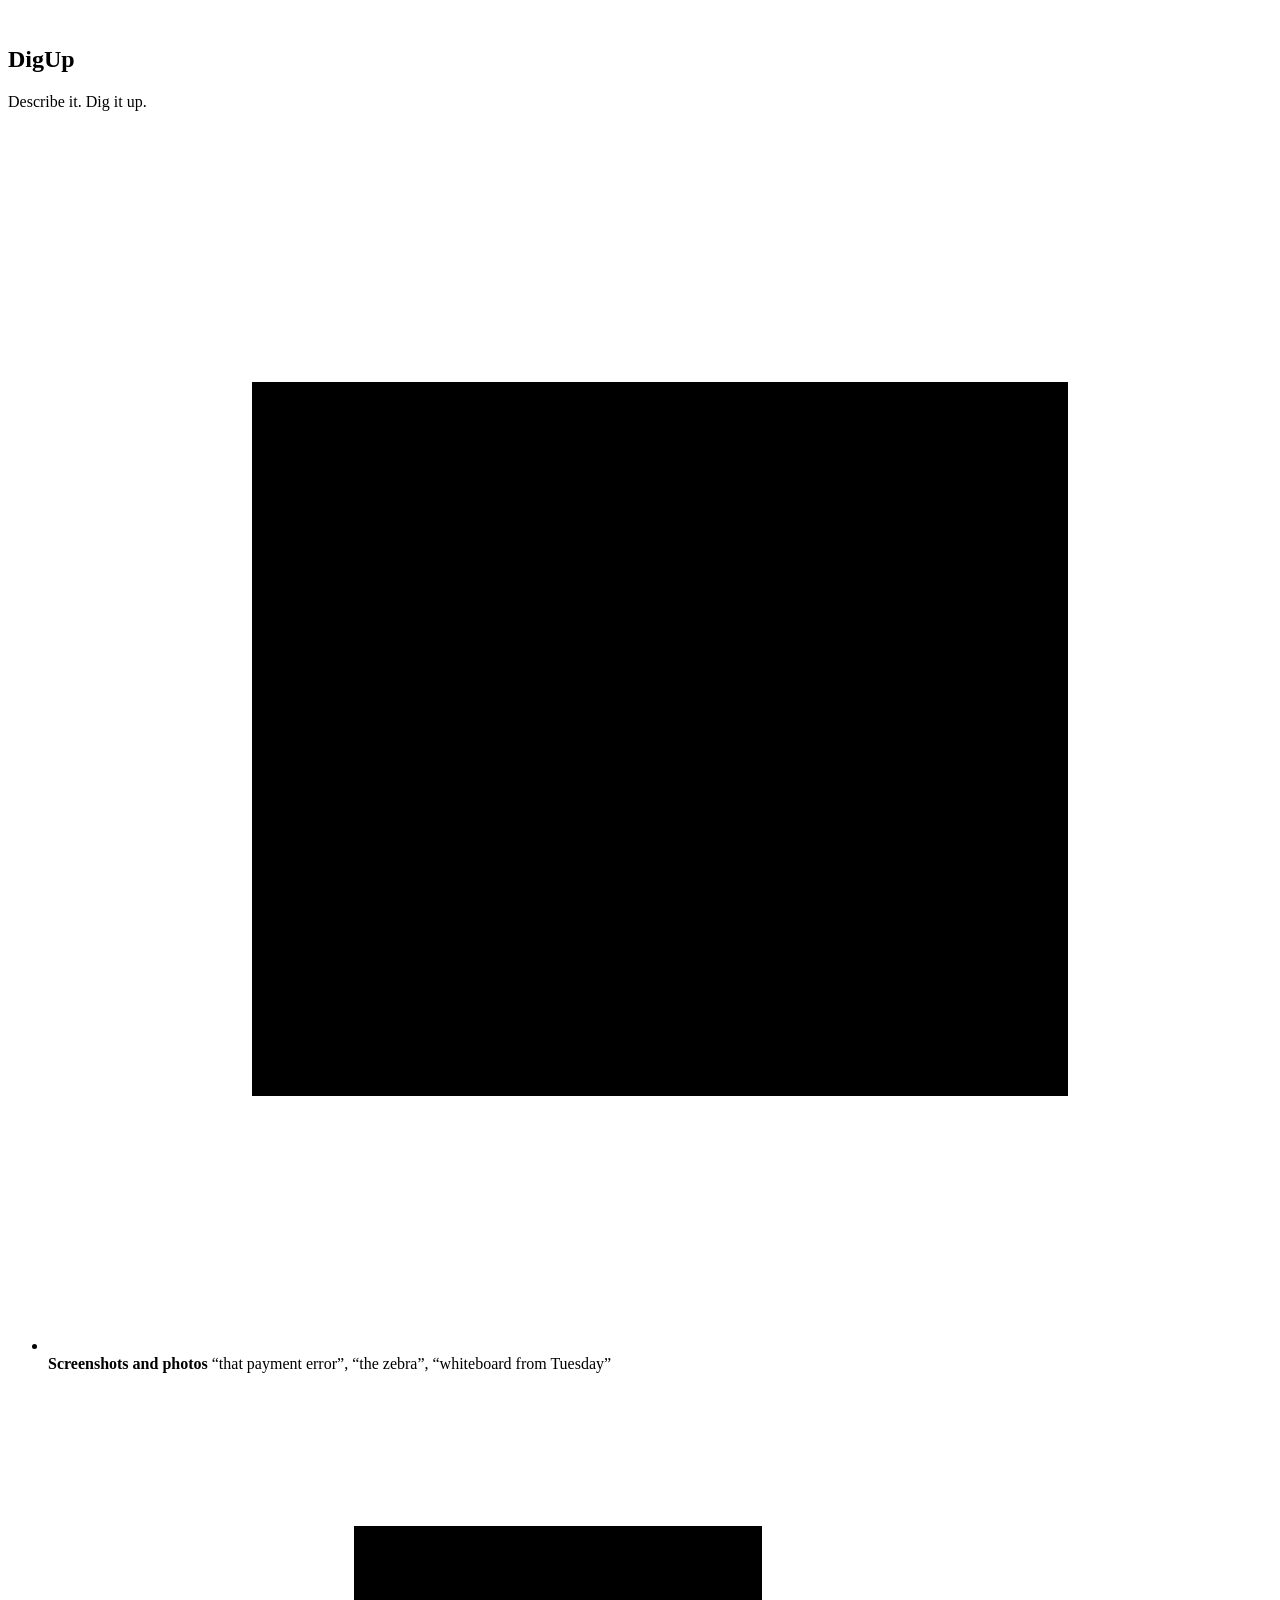
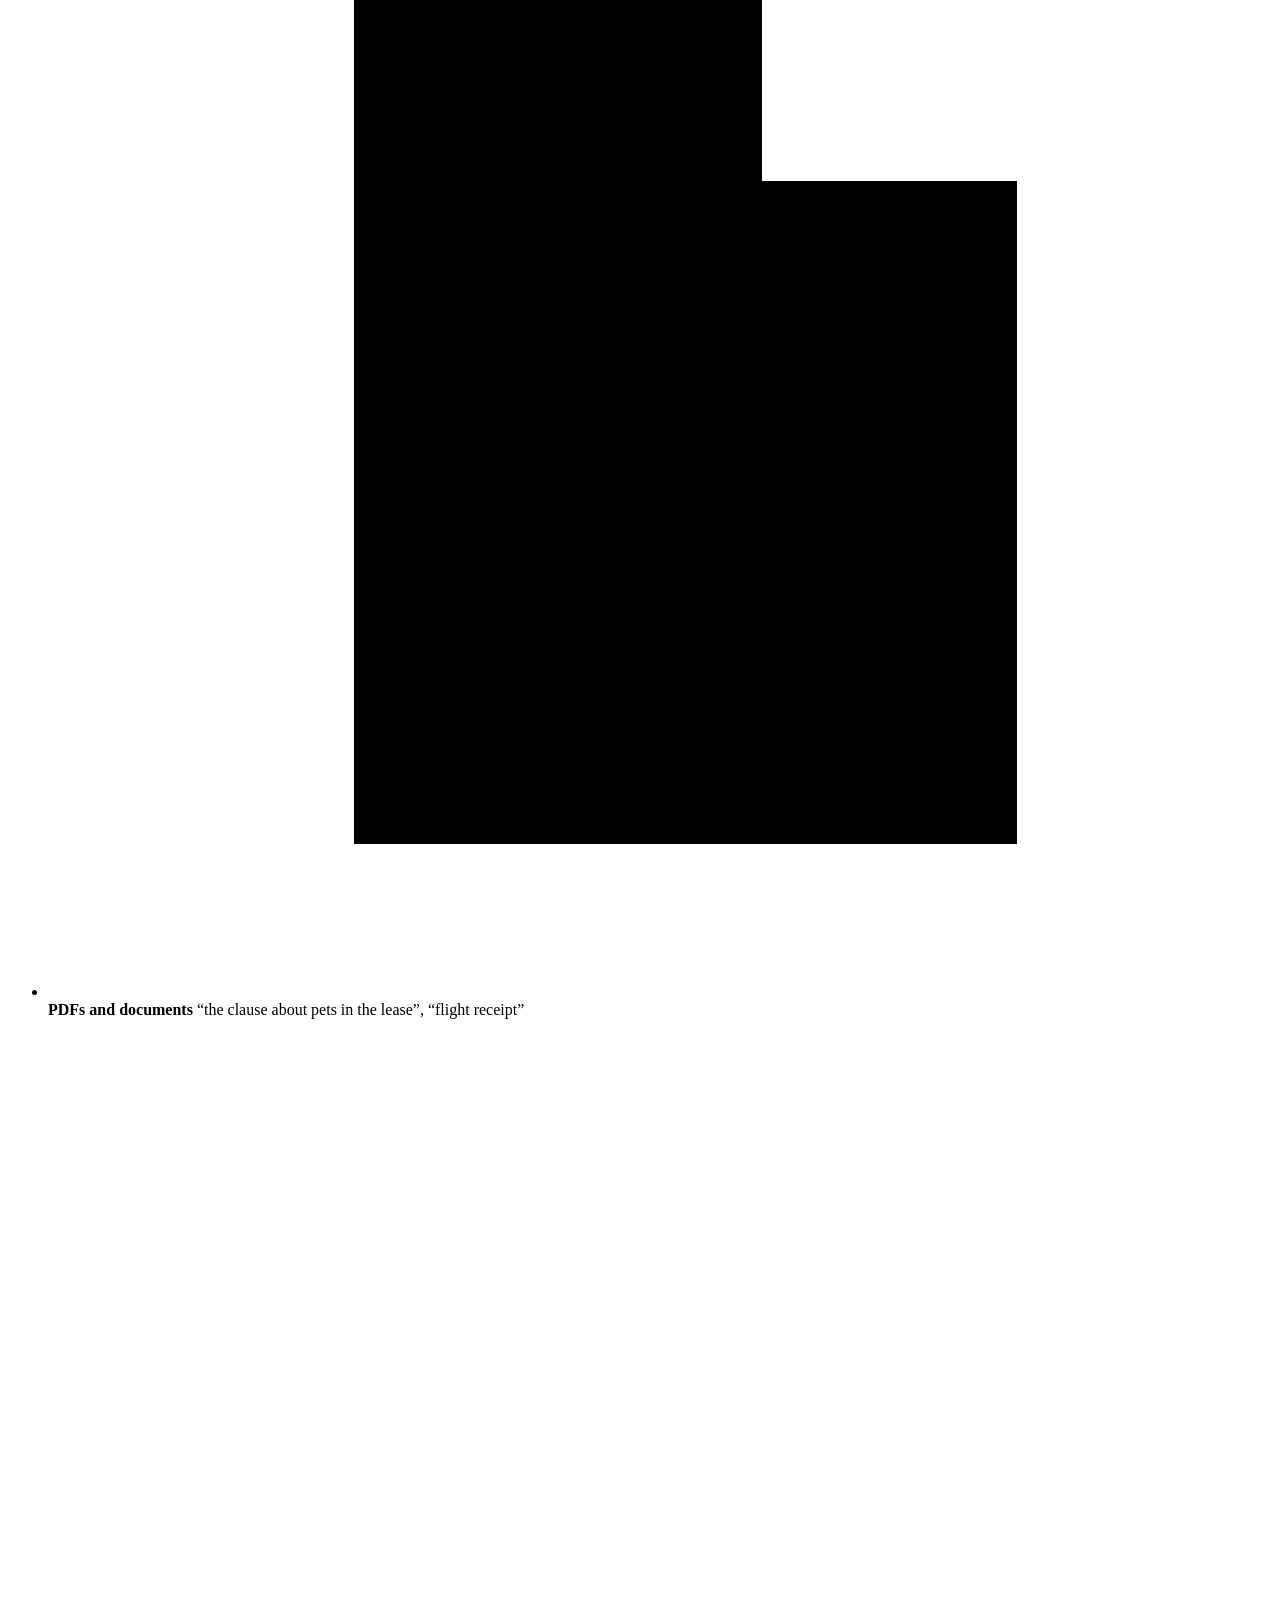
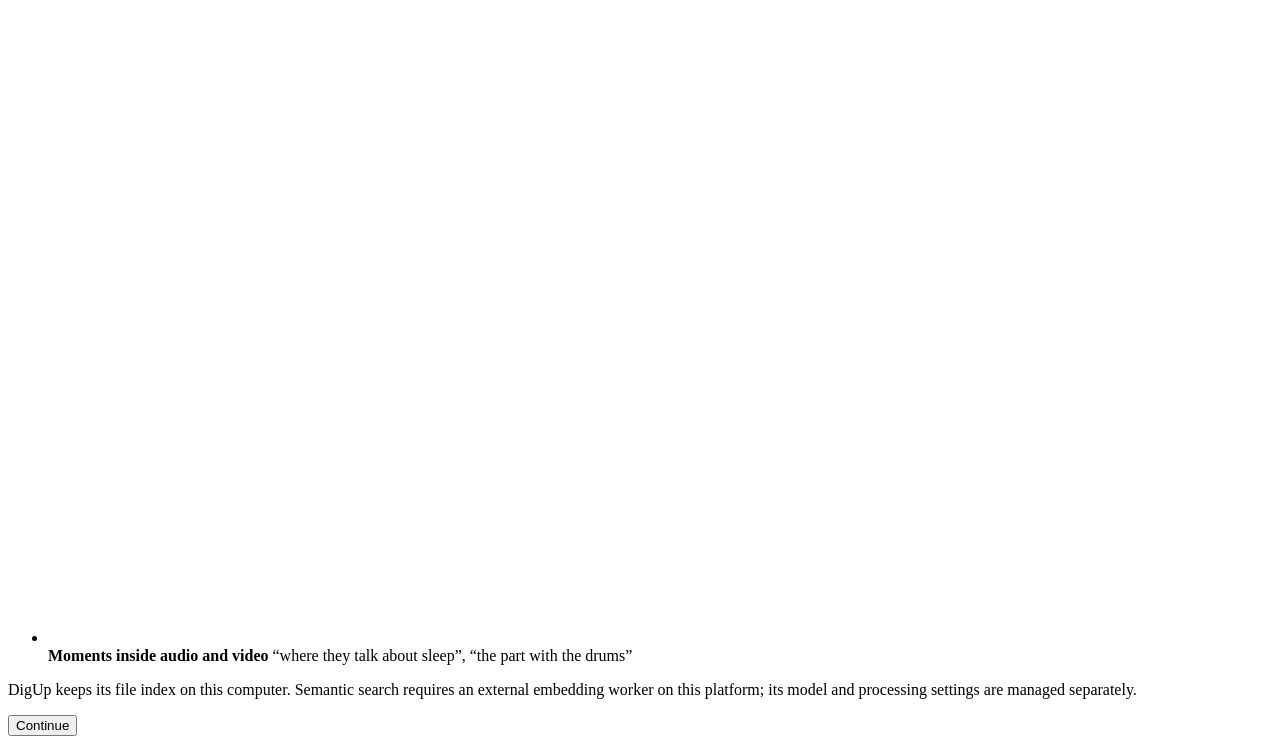
==== shell/ui/setup.html @ c01b6a22 "Build NeuralSpotlight with Core ML, USearch, and refreshed native UI" ====
<!doctype html>
<html lang="en">
<head>
  <meta charset="utf-8">
  <title>Set Up DigUp</title>
  <link rel="stylesheet" href="setup.css">
</head>
<body>
  <main>
    <section class="page" id="welcome">
      <div class="hero">
        <img class="icon" src="icon.png" alt="">
        <h1>DigUp</h1>
        <p class="tagline">Describe it. Dig it up.</p>
      </div>
      <ul class="features">
        <li><span class="tile"><svg viewBox="0 0 24 24"><path d="M4 5 H20 V19 H4 Z M4 16 L9 11 L13 15 L16 12 L20 16"/></svg></span><div><b>Screenshots and photos</b>
          <span>“that payment error”, “the zebra”, “whiteboard from Tuesday”</span></div></li>
        <li><span class="tile"><svg viewBox="0 0 24 24"><path d="M6 3 H14 L19 8 V21 H6 Z M14 3 V8 H19 M9 12 H16 M9 15 H16 M9 18 H13"/></svg></span><div><b>PDFs and documents</b>
          <span>“the clause about pets in the lease”, “flight receipt”</span></div></li>
        <li><span class="tile"><svg viewBox="0 0 24 24"><path d="M3 12 H5 M7 8 V16 M10 5 V19 M13 9 V15 M16 6 V18 M19 10 V14 M21 12 H22"/></svg></span><div><b>Moments inside audio and video</b>
          <span>“where they talk about sleep”, “the part with the drums”</span></div></li>
      </ul>
      <p class="privacy">DigUp keeps its file index on this computer. Semantic search requires an external embedding
        worker on this platform; its model and processing settings are managed separately.</p>
    </section>

    <section class="page" id="folders" hidden>
      <h2>What should DigUp search?</h2>
      <p class="subtitle" id="folders-subtitle">Pick folders, and open one to leave out some of its subfolders. The
        first pass reads everything once; after that DigUp keeps up with changes as they happen.</p>
      <div class="folders" id="folder-list"></div>
      <button class="link" id="add-folder">Add Folder…</button>
      <p class="note">DigUp only reads files: it never changes, moves or uploads them.</p>
    </section>

    <section class="page" id="code" hidden>
      <h2>Search your code too?</h2>
      <p class="subtitle">DigUp can find code by what it does: type “code:” in the search panel and say what you're
        looking for. Code gets an index of its own and shows up only when you search for code. Pick the folders that hold
        your code, or leave them all and turn it on later in Settings.</p>
      <div class="folders" id="code-list"></div>
      <p class="note">DigUp reads what git keeps (not dependencies or build output). The time is reading it once; after
        that, only what changes is read again.</p>
    </section>

    <section class="page" id="shortcut" hidden>
      <h2>Search from anywhere</h2>
      <p class="subtitle">Press the shortcut in any app to open the search panel, and describe what you remember.</p>
      <div class="keys" id="keys"></div>
      <button class="link" id="change-shortcut" hidden>Change Shortcut…</button>
      <p class="note" id="recording" hidden></p>
      <p class="shortcut-note" id="shortcut-note" hidden></p>
      <code class="command" id="shortcut-command" hidden></code>
      <h3>In the search panel</h3>
      <dl class="panel-keys">
        <dt>↩</dt><dd>opens the file (at the page or moment, where it can)</dd>
        <dt id="reveal-key">Ctrl+↩</dt><dd id="reveal-text">shows it in its folder</dd>
        <dt>↑ ↓</dt><dd>move between results</dd>
        <dt>Space</dt><dd>shows the one you moved to big</dd>
        <dt>Esc</dt><dd>closes the panel</dd>
      </dl>
    </section>

    <section class="page" id="ready" hidden>
      <div class="hero">
        <img class="icon" src="icon.png" alt="">
        <h2>You're all set</h2>
      </div>
      <div class="progress-card" id="progress">
        <div class="progress-line">
          <span class="progress-what" id="progress-what"></span>
          <span class="progress-left" id="progress-left"></span>
        </div>
        <div class="bar" id="bar"><div class="fill" id="bar-fill"></div></div>
        <p class="progress-note" id="progress-note"></p>
      </div>
      <p class="subtitle centered" id="ready-text">DigUp lives in the tray, which shows how indexing is going.
        Closing this window doesn't stop it.</p>
    </section>
  </main>

  <footer>
    <span class="model" id="model"></span>
    <span class="summary" id="summary"></span>
    <span class="buttons">
      <button id="back" hidden>Back</button>
      <button class="primary" id="next">Continue</button>
    </span>
  </footer>
  <script src="shortcut.js"></script>
  <script src="setup.js"></script>
</body>
</html>
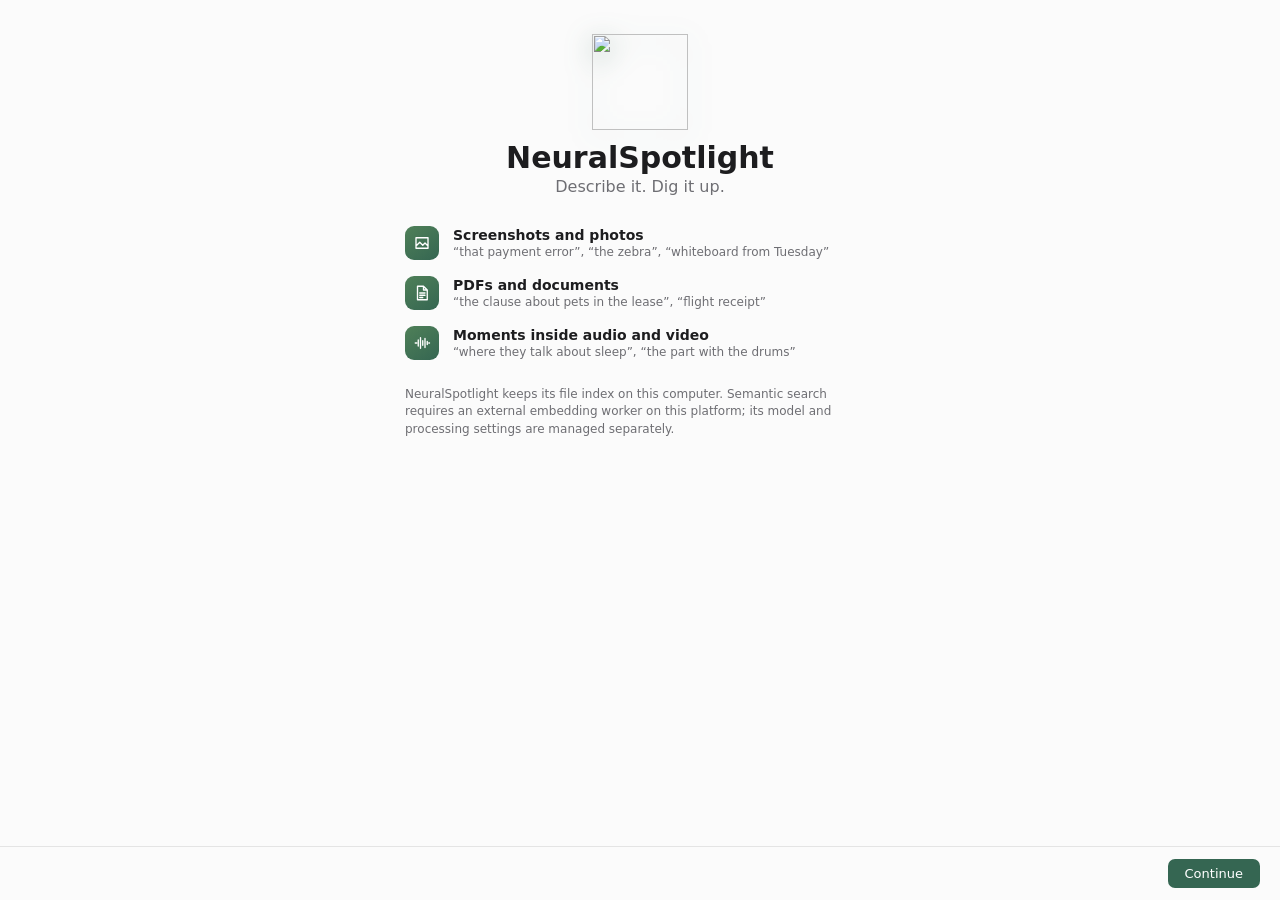
==== commit a601051b: "Rename DigUp to NeuralSpotlight and implement performance/search/UX improvements" ====
--- a/shell/ui/setup.html
+++ b/shell/ui/setup.html
@@ -2,7 +2,7 @@
 <html lang="en">
 <head>
   <meta charset="utf-8">
-  <title>Set Up DigUp</title>
+  <title>Set Up NeuralSpotlight</title>
   <link rel="stylesheet" href="setup.css">
 </head>
 <body>
@@ -10,7 +10,7 @@
     <section class="page" id="welcome">
       <div class="hero">
         <img class="icon" src="icon.png" alt="">
-        <h1>DigUp</h1>
+        <h1>NeuralSpotlight</h1>
         <p class="tagline">Describe it. Dig it up.</p>
       </div>
       <ul class="features">
@@ -21,26 +21,26 @@
         <li><span class="tile"><svg viewBox="0 0 24 24"><path d="M3 12 H5 M7 8 V16 M10 5 V19 M13 9 V15 M16 6 V18 M19 10 V14 M21 12 H22"/></svg></span><div><b>Moments inside audio and video</b>
           <span>“where they talk about sleep”, “the part with the drums”</span></div></li>
       </ul>
-      <p class="privacy">DigUp keeps its file index on this computer. Semantic search requires an external embedding
+      <p class="privacy">NeuralSpotlight keeps its file index on this computer. Semantic search requires an external embedding
         worker on this platform; its model and processing settings are managed separately.</p>
     </section>
 
     <section class="page" id="folders" hidden>
-      <h2>What should DigUp search?</h2>
+      <h2>What should NeuralSpotlight search?</h2>
       <p class="subtitle" id="folders-subtitle">Pick folders, and open one to leave out some of its subfolders. The
-        first pass reads everything once; after that DigUp keeps up with changes as they happen.</p>
+        first pass reads everything once; after that NeuralSpotlight keeps up with changes as they happen.</p>
       <div class="folders" id="folder-list"></div>
       <button class="link" id="add-folder">Add Folder…</button>
-      <p class="note">DigUp only reads files: it never changes, moves or uploads them.</p>
+      <p class="note">NeuralSpotlight only reads files: it never changes, moves or uploads them.</p>
     </section>
 
     <section class="page" id="code" hidden>
       <h2>Search your code too?</h2>
-      <p class="subtitle">DigUp can find code by what it does: type “code:” in the search panel and say what you're
+      <p class="subtitle">NeuralSpotlight can find code by what it does: type “code:” in the search panel and say what you're
         looking for. Code gets an index of its own and shows up only when you search for code. Pick the folders that hold
         your code, or leave them all and turn it on later in Settings.</p>
       <div class="folders" id="code-list"></div>
-      <p class="note">DigUp reads what git keeps (not dependencies or build output). The time is reading it once; after
+      <p class="note">NeuralSpotlight reads what git keeps (not dependencies or build output). The time is reading it once; after
         that, only what changes is read again.</p>
     </section>
 
@@ -75,7 +75,7 @@
         <div class="bar" id="bar"><div class="fill" id="bar-fill"></div></div>
         <p class="progress-note" id="progress-note"></p>
       </div>
-      <p class="subtitle centered" id="ready-text">DigUp lives in the tray, which shows how indexing is going.
+      <p class="subtitle centered" id="ready-text">NeuralSpotlight lives in the tray, which shows how indexing is going.
         Closing this window doesn't stop it.</p>
     </section>
   </main>
--- a/shell/ui/setup.css
+++ b/shell/ui/setup.css
@@ -0,0 +1,147 @@
+/* The setup window: NeuralSpotlight's first launch, and Choose Folders… later. The Mac app's onboarding
+   (Sources/NeuralSpotlightApp/Onboarding.swift) is the reference; moss and amber are NeuralSpotlight's colors. */
+
+:root {
+  --amber: #f2a22a;
+  --ember: #d97b1a;
+  --moss: #356652;
+  --leaf: #4f8058;
+  --surface: #fbfbfb;
+  --card: #ffffff;
+  --text: #1d1d1f;
+  --secondary: #6e6e73;
+  --tertiary: #a1a1a6;
+  --line: rgba(0, 0, 0, 0.09);
+  --accent: #0a84ff;
+  font-family: -apple-system, BlinkMacSystemFont, "Segoe UI Variable Text", "Segoe UI", system-ui, Ubuntu, Cantarell,
+    "Noto Sans", sans-serif;
+  font-size: 13px;
+  color: var(--text);
+  background: var(--surface);
+}
+
+@media (prefers-color-scheme: dark) {
+  :root {
+    --surface: #1f1f21;
+    --card: #2a2a2d;
+    --text: #f2f2f7;
+    --secondary: #a1a1a6;
+    --tertiary: #6e6e73;
+    --line: rgba(255, 255, 255, 0.1);
+  }
+}
+
+* { box-sizing: border-box; }
+[hidden] { display: none !important; }
+
+html, body { margin: 0; height: 100%; overflow: hidden; background: var(--surface); }
+
+body { display: flex; flex-direction: column; user-select: none; -webkit-user-select: none; cursor: default; }
+
+main { flex: 1; min-height: 0; overflow-y: auto; padding: 34px 48px 12px; }
+
+.hero { display: flex; flex-direction: column; align-items: center; text-align: center; }
+
+.icon { width: 96px; height: 96px; filter: drop-shadow(0 6px 14px rgba(53, 102, 82, 0.35)); }
+
+h1 { font-size: 30px; margin: 10px 0 0; }
+h2 { font-size: 24px; margin: 0 0 6px; }
+h3 { font-size: 11px; text-transform: uppercase; letter-spacing: 0.08em; color: var(--secondary); margin: 28px 0 10px; }
+
+.tagline { font-size: 16px; color: var(--secondary); margin: 2px 0 0; }
+.subtitle { font-size: 13px; color: var(--secondary); margin: 0 0 18px; line-height: 1.45; }
+.centered { text-align: center; max-width: 470px; margin: 18px auto 0; }
+
+.features { list-style: none; padding: 0; margin: 30px auto 0; max-width: 470px; display: grid; gap: 16px; }
+.features li { display: flex; align-items: center; gap: 14px; }
+.features div { display: flex; flex-direction: column; gap: 2px; }
+.features b { font-size: 14px; }
+.features span:not(.tile) { font-size: 12px; color: var(--secondary); }
+
+.tile {
+  width: 34px; height: 34px; flex: none; border-radius: 9px;
+  background: linear-gradient(145deg, var(--leaf), var(--moss));
+  display: grid; place-items: center;
+}
+.tile svg { width: 18px; height: 18px; fill: none; stroke: white; stroke-width: 1.8; stroke-linecap: round; stroke-linejoin: round; }
+
+.privacy { max-width: 470px; margin: 26px auto 0; font-size: 12px; color: var(--secondary); line-height: 1.45; }
+
+.folders { display: flex; flex-direction: column; gap: 6px; }
+
+/* A folder: its checkbox (mixed when only some of it is searched), what's in it, how long its first pass takes, and its
+   subfolders one level down when opened. */
+.folder-box { background: var(--card); border: 1px solid var(--line); border-radius: 10px; }
+.folder-box.off { background: transparent; }
+.folder { display: flex; align-items: center; gap: 10px; padding: 9px 12px 9px 6px; }
+.disclosure {
+  width: 18px; height: 26px; flex: none; padding: 0; border: 0; background: none; color: var(--secondary);
+  display: grid; place-items: center;
+}
+.disclosure svg { width: 10px; height: 10px; transition: transform 0.12s; }
+.disclosure.open svg { transform: rotate(90deg); }
+.disclosure[disabled] { visibility: hidden; }
+.folder input, .subfolder input { width: 16px; height: 16px; accent-color: var(--moss); flex: none; margin: 0; }
+.folder .text { min-width: 0; flex: 1; }
+.folder .name { font-size: 13px; font-weight: 600; }
+.folder .path, .folder .counts { font-size: 11px; color: var(--secondary); overflow: hidden; text-overflow: ellipsis; white-space: nowrap; }
+.folder .counts.problem { color: var(--ember); }
+.time { flex: none; text-align: right; font-size: 12px; font-weight: 500; font-variant-numeric: tabular-nums; }
+.time small { display: block; font-size: 10px; font-weight: 400; color: var(--tertiary); }
+.off .time, .subfolder.off .time, .time.quiet { color: var(--tertiary); }
+.subfolders { border-top: 1px solid var(--line); padding: 4px 0 6px; }
+.subfolder { display: flex; align-items: center; gap: 8px; padding: 4px 12px 4px 34px; }
+.subfolder .name { font-size: 12px; flex: none; max-width: 40%; overflow: hidden; text-overflow: ellipsis; white-space: nowrap; }
+.subfolder .counts { font-size: 11px; color: var(--secondary); flex: 1; min-width: 0; overflow: hidden; text-overflow: ellipsis; white-space: nowrap; }
+.subfolder.off .name, .subfolder.off .counts { opacity: 0.6; }
+.subfolder .time { font-size: 11px; color: var(--secondary); }
+.more { font: inherit; font-size: 11px; color: var(--ember); background: none; border: 0; padding: 4px 0 2px 58px; }
+
+/* Setup's last step: the model's download, then indexing, as it goes. */
+.progress-card {
+  max-width: 470px; margin: 26px auto 0; padding: 16px 18px;
+  background: var(--card); border: 1px solid var(--line); border-radius: 12px;
+}
+.progress-line { display: flex; justify-content: space-between; align-items: baseline; gap: 12px; font-size: 13px; }
+.progress-what { font-weight: 600; }
+.progress-left { color: var(--secondary); font-variant-numeric: tabular-nums; white-space: nowrap; }
+.bar { position: relative; height: 6px; margin-top: 10px; border-radius: 3px; background: var(--line); overflow: hidden; }
+.bar .fill { position: absolute; left: 0; top: 0; bottom: 0; width: 0; border-radius: 3px; background: var(--moss); transition: width 0.3s; }
+.bar.busy .fill { width: 30%; animation: busy 1.3s ease-in-out infinite; }
+.bar.done .fill { width: 100%; }
+@keyframes busy { from { left: -30%; } to { left: 100%; } }
+.progress-note { font-size: 12px; color: var(--secondary); line-height: 1.45; margin: 10px 0 0; }
+
+button {
+  font: inherit; font-size: 13px; color: var(--text); background: var(--card); border: 1px solid var(--line);
+  border-radius: 7px; padding: 6px 16px;
+}
+button.primary { background: var(--moss); color: white; border-color: transparent; }
+button.primary:disabled { opacity: 0.45; }
+button.link { background: none; border: 0; color: var(--ember); padding: 10px 2px 0; }
+
+.note { font-size: 11px; color: var(--secondary); margin-top: 18px; }
+
+.keys { display: flex; gap: 6px; margin: 8px 0 4px; }
+.key {
+  min-width: 44px; padding: 8px 12px; text-align: center; font-size: 16px; font-weight: 500;
+  background: var(--card); border: 1px solid var(--line); border-bottom-width: 3px; border-radius: 9px;
+}
+
+.shortcut-note { font-size: 12px; color: var(--secondary); line-height: 1.45; margin: 12px 0 0; max-width: 560px; }
+.command {
+  display: block; margin-top: 8px; padding: 8px 10px; font-size: 12px; user-select: text; -webkit-user-select: text;
+  background: var(--card); border: 1px solid var(--line); border-radius: 7px; overflow-wrap: anywhere; cursor: text;
+}
+
+.panel-keys { display: grid; grid-template-columns: 80px 1fr; gap: 8px 12px; margin: 0; }
+.panel-keys dt { font-weight: 600; color: var(--text); }
+.panel-keys dd { margin: 0; color: var(--secondary); }
+
+footer {
+  flex: none; display: flex; align-items: center; justify-content: space-between; gap: 12px;
+  padding: 12px 20px; border-top: 1px solid var(--line);
+}
+.model { font-size: 11px; color: var(--secondary); white-space: nowrap; }
+.summary { flex: 1; text-align: right; font-size: 12px; color: var(--secondary); white-space: nowrap; overflow: hidden; text-overflow: ellipsis; }
+.buttons { display: flex; gap: 8px; }
